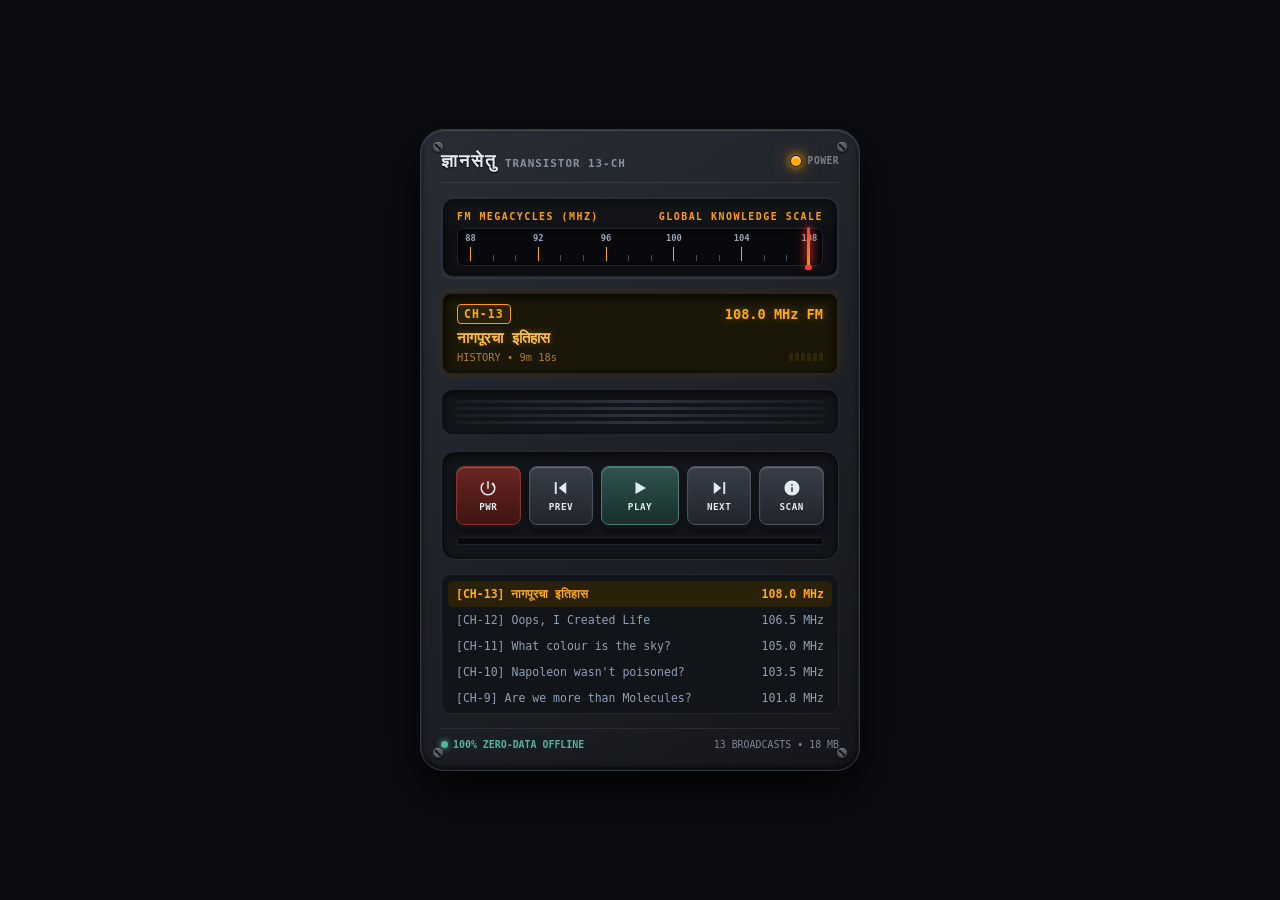
==== pocket_radio/index.html @ 542a88ad "feat: implement 2G Ghost Stream auto-detection and release 18MB GyanSetu Pocket Radio APK" ====
<!DOCTYPE html>
<html lang="en">
<head>
  <meta charset="UTF-8">
  <meta name="viewport" content="width=device-width, initial-scale=1.0, maximum-scale=1.0, user-scalable=no">
  <title>GyanSetu Pocket Radio • Ultra-Lightweight Retro Transistor</title>
  <style>
    :root {
      --radio-body: #1c1f24;
      --radio-body-inner: #14171b;
      --radio-metal: #3a3f47;
      --radio-chrome: #c5cbd3;
      --amber-glow: #ff9d00;
      --amber-soft: rgba(255, 157, 0, 0.15);
      --amber-dim: #7a4b00;
      --lcd-bg: #1a1608;
      --lcd-text: #ffaa11;
      --lcd-dim: #443208;
      --screw-color: #555c66;
    }

    * {
      box-sizing: border-box;
      user-select: none;
      -webkit-user-select: none;
      margin: 0;
      padding: 0;
    }

    body {
      background-color: #0b0d11;
      color: #e0e5eb;
      font-family: -apple-system, BlinkMacSystemFont, "Segoe UI", Roboto, "Helvetica Neue", monospace, sans-serif;
      min-height: 100vh;
      display: flex;
      flex-direction: column;
      align-items: center;
      justify-content: center;
      padding: 12px;
      overflow-x: hidden;
    }

    /* Outer Vintage Wooden / Bakelite Frame */
    .radio-container {
      width: 100%;
      max-width: 440px;
      background: linear-gradient(145deg, #282d36, #14161a);
      border-radius: 24px;
      padding: 20px;
      box-shadow: 
        0 20px 50px rgba(0, 0, 0, 0.9),
        inset 0 1px 2px rgba(255, 255, 255, 0.2),
        inset 0 -2px 6px rgba(0, 0, 0, 0.8),
        0 0 0 4px #0d0e12;
      position: relative;
      border: 1px solid #333a44;
    }

    /* Corner Screws */
    .screw {
      position: absolute;
      width: 10px;
      height: 10px;
      border-radius: 50%;
      background: radial-gradient(circle, #77808c 0%, #3a3f47 70%, #1a1d21 100%);
      box-shadow: inset 0 1px 1px rgba(255, 255, 255, 0.4), 0 1px 2px rgba(0,0,0,0.8);
    }
    .screw::after {
      content: '';
      position: absolute;
      top: 4px;
      left: 1px;
      width: 8px;
      height: 2px;
      background: #111;
      transform: rotate(45deg);
    }
    .screw.tl { top: 12px; left: 12px; }
    .screw.tr { top: 12px; right: 12px; }
    .screw.bl { bottom: 12px; left: 12px; }
    .screw.br { bottom: 12px; right: 12px; }

    /* Telescopic Antenna Element */
    .antenna-mount {
      position: absolute;
      top: -24px;
      left: 36px;
      width: 14px;
      height: 24px;
      background: linear-gradient(90deg, #666, #aaa 40%, #eee 60%, #444);
      border-radius: 4px 4px 0 0;
      box-shadow: 0 -2px 4px rgba(0,0,0,0.5);
    }
    .antenna-tip {
      position: absolute;
      top: -8px;
      left: 2px;
      width: 10px;
      height: 8px;
      background: #ff3333;
      border-radius: 50% 50% 0 0;
    }

    /* Radio Header Banner */
    .radio-header {
      display: flex;
      justify-content: space-between;
      align-items: center;
      margin-bottom: 14px;
      border-bottom: 1px solid rgba(255, 255, 255, 0.08);
      padding-bottom: 10px;
    }

    .brand-group {
      display: flex;
      align-items: baseline;
      gap: 8px;
    }

    .brand-title {
      font-size: 1.15rem;
      font-weight: 900;
      letter-spacing: 2px;
      color: #e5ebf2;
      text-transform: uppercase;
      text-shadow: 0 1px 2px #000;
    }

    .brand-subtitle {
      font-size: 0.68rem;
      color: #8892a0;
      letter-spacing: 1px;
      font-weight: 600;
    }

    /* Power Indicator Lamp */
    .pilot-lamp-group {
      display: flex;
      align-items: center;
      gap: 6px;
    }

    .pilot-lamp {
      width: 12px;
      height: 12px;
      border-radius: 50%;
      background: #2a1100;
      border: 1px solid #111;
      box-shadow: inset 0 1px 2px rgba(0,0,0,0.8);
      transition: all 0.3s ease;
    }

    .pilot-lamp.on {
      background: #ffaa00;
      box-shadow: 0 0 10px #ff9900, 0 0 20px rgba(255, 153, 0, 0.6), inset 0 1px 2px #fff;
    }

    .pilot-label {
      font-size: 0.6rem;
      font-weight: 700;
      color: #778291;
      letter-spacing: 0.5px;
    }

    /* Vintage Analog Tuning Window */
    .tuning-dial-panel {
      background: #0d0f13;
      border-radius: 12px;
      border: 2px solid #282d36;
      box-shadow: inset 0 4px 12px rgba(0, 0, 0, 0.9), 0 1px 1px rgba(255, 255, 255, 0.1);
      padding: 12px 14px 10px;
      margin-bottom: 14px;
      position: relative;
      overflow: hidden;
    }

    /* Backlit glass sheen */
    .tuning-dial-panel::before {
      content: '';
      position: absolute;
      top: 0; left: 0; right: 0; height: 50%;
      background: linear-gradient(180deg, rgba(255, 255, 255, 0.04), transparent);
      pointer-events: none;
    }

    .dial-top-row {
      display: flex;
      justify-content: space-between;
      font-size: 0.62rem;
      color: #ff9d00;
      font-weight: 700;
      letter-spacing: 1.5px;
      margin-bottom: 6px;
      text-transform: uppercase;
    }

    .frequency-track {
      position: relative;
      height: 38px;
      background: #08090c;
      border: 1px solid #1f242c;
      border-radius: 6px;
      box-shadow: inset 0 2px 6px rgba(0,0,0,0.8);
      display: flex;
      align-items: center;
      padding: 0 12px;
    }

    /* Frequency markings scale */
    .freq-ticks {
      position: absolute;
      left: 12px;
      right: 12px;
      top: 4px;
      bottom: 4px;
      display: flex;
      justify-content: space-between;
      align-items: flex-end;
      pointer-events: none;
    }

    .tick {
      width: 1px;
      height: 6px;
      background: #47505d;
    }
    .tick.major {
      height: 14px;
      background: #ffaa11;
      position: relative;
    }
    .tick.major::before {
      content: attr(data-freq);
      position: absolute;
      top: -14px;
      left: 50%;
      transform: translateX(-50%);
      font-size: 0.55rem;
      font-weight: 700;
      color: #9aa5b5;
      font-family: monospace;
    }

    /* Physical Orange Needle */
    .tuning-needle {
      position: absolute;
      top: -2px;
      bottom: -2px;
      width: 3px;
      background: linear-gradient(180deg, #ff3b30, #ff9500);
      box-shadow: 0 0 8px #ff3b30, 0 0 14px rgba(255, 59, 48, 0.6);
      border-radius: 2px;
      transition: left 0.35s cubic-bezier(0.2, 0.8, 0.25, 1);
      z-index: 5;
    }
    .tuning-needle::after {
      content: '';
      position: absolute;
      bottom: -3px;
      left: -2px;
      width: 7px;
      height: 5px;
      background: #ff3b30;
      border-radius: 2px;
    }

    /* Amber Illuminated VFD / LCD Screen */
    .lcd-display {
      background-color: var(--lcd-bg);
      border: 2px solid #2e2610;
      border-radius: 10px;
      padding: 10px 14px;
      margin-bottom: 14px;
      box-shadow: inset 0 2px 8px rgba(0, 0, 0, 0.9), 0 0 12px rgba(255, 157, 0, 0.08);
      position: relative;
    }

    .lcd-channel-row {
      display: flex;
      justify-content: space-between;
      align-items: center;
      margin-bottom: 4px;
    }

    .lcd-channel-badge {
      background: #2b2108;
      border: 1px solid #ff9d00;
      color: #ffaa11;
      font-family: monospace;
      font-size: 0.72rem;
      font-weight: 800;
      padding: 2px 6px;
      border-radius: 4px;
      letter-spacing: 1px;
    }

    .lcd-station-freq {
      font-family: monospace;
      font-size: 0.85rem;
      font-weight: 800;
      color: #ffaa11;
      text-shadow: 0 0 8px rgba(255, 170, 17, 0.4);
    }

    .lcd-title {
      font-family: monospace;
      font-size: 0.92rem;
      font-weight: 700;
      color: #ffbe44;
      line-height: 1.3;
      margin-bottom: 4px;
      white-space: nowrap;
      overflow: hidden;
      text-overflow: ellipsis;
      text-shadow: 0 0 8px rgba(255, 190, 68, 0.3);
    }

    .lcd-meta-row {
      display: flex;
      justify-content: space-between;
      align-items: center;
      font-family: monospace;
      font-size: 0.65rem;
      color: #b38022;
    }

    /* Signal & Audio Meter */
    .vu-meter-bar {
      display: flex;
      gap: 2px;
      align-items: center;
    }
    .vu-seg {
      width: 4px;
      height: 8px;
      background: #332608;
      border-radius: 1px;
    }
    .vu-seg.active {
      background: #ffaa11;
      box-shadow: 0 0 4px #ffaa11;
    }
    .vu-seg.red.active {
      background: #ff3b30;
      box-shadow: 0 0 4px #ff3b30;
    }

    /* Speaker Grill Section */
    .speaker-grille {
      background: #111418;
      border-radius: 12px;
      border: 1px solid #232830;
      padding: 10px 14px;
      margin-bottom: 16px;
      display: flex;
      flex-direction: column;
      gap: 4px;
      box-shadow: inset 0 2px 6px rgba(0,0,0,0.7);
    }
    .slat {
      height: 3px;
      background: linear-gradient(90deg, #181c22, #2c333e 50%, #181c22);
      border-radius: 2px;
    }

    /* Mechanical Tactile Buttons Row */
    .control-chassis {
      background: #121519;
      border: 1px solid #262c35;
      border-radius: 14px;
      padding: 14px;
      box-shadow: inset 0 2px 8px rgba(0,0,0,0.8);
    }

    .buttons-row {
      display: grid;
      grid-template-columns: 1fr 1fr 1.2fr 1fr 1fr;
      gap: 8px;
      align-items: center;
    }

    /* Vintage Push Button Styling */
    .retro-btn {
      background: linear-gradient(180deg, #383f4a 0%, #20242b 100%);
      color: #e5ebf2;
      border: 1px solid #4a5361;
      border-radius: 8px;
      padding: 12px 6px;
      display: flex;
      flex-direction: column;
      align-items: center;
      justify-content: center;
      gap: 4px;
      cursor: pointer;
      box-shadow: 
        0 4px 0 #111417,
        0 6px 6px rgba(0,0,0,0.5),
        inset 0 1px 1px rgba(255,255,255,0.25);
      transition: all 0.08s ease;
      touch-action: manipulation;
    }

    .retro-btn:active, .retro-btn.pressed {
      transform: translateY(3px);
      box-shadow: 
        0 1px 0 #111417,
        0 2px 3px rgba(0,0,0,0.6),
        inset 0 2px 4px rgba(0,0,0,0.5);
      background: linear-gradient(180deg, #22262e 0%, #171a1f 100%);
    }

    .retro-btn.btn-power {
      background: linear-gradient(180deg, #6b2623 0%, #3d1412 100%);
      border-color: #8c322e;
    }
    .retro-btn.btn-power:active {
      background: linear-gradient(180deg, #3d1412 0%, #240a09 100%);
    }

    .retro-btn.btn-play {
      background: linear-gradient(180deg, #2f544f 0%, #182e2b 100%);
      border-color: #487d76;
    }
    .retro-btn.btn-play:active {
      background: linear-gradient(180deg, #182e2b 0%, #0e1c1a 100%);
    }

    .btn-icon-svg {
      width: 18px;
      height: 18px;
      fill: currentColor;
    }

    .btn-label {
      font-size: 0.58rem;
      font-weight: 800;
      letter-spacing: 0.5px;
      text-transform: uppercase;
      font-family: monospace;
    }

    /* Progress & Time Readout */
    .progress-bar-wrap {
      margin-top: 12px;
      background: #08090c;
      border: 1px solid #1f242c;
      border-radius: 4px;
      height: 8px;
      position: relative;
      cursor: pointer;
    }

    .progress-fill {
      height: 100%;
      width: 0%;
      background: linear-gradient(90deg, #ff9500, #ffaa11);
      box-shadow: 0 0 6px rgba(255, 170, 17, 0.5);
      border-radius: 3px;
      transition: width 0.1s linear;
    }

    /* Rotary Knobs & Specs Footer */
    .radio-footer {
      display: flex;
      justify-content: space-between;
      align-items: center;
      margin-top: 14px;
      padding-top: 10px;
      border-top: 1px solid rgba(255, 255, 255, 0.08);
      font-size: 0.62rem;
      color: #7b8696;
      font-family: monospace;
    }

    .offline-vault-tag {
      display: flex;
      align-items: center;
      gap: 5px;
      color: #50b3a3;
      font-weight: 700;
    }

    .offline-dot {
      width: 7px;
      height: 7px;
      background: #50b3a3;
      border-radius: 50%;
      box-shadow: 0 0 6px #50b3a3;
    }

    /* Channel List drawer */
    .station-list-drawer {
      margin-top: 14px;
      background: #111418;
      border: 1px solid #232830;
      border-radius: 10px;
      max-height: 140px;
      overflow-y: auto;
      padding: 6px;
    }

    .station-row {
      display: flex;
      justify-content: space-between;
      align-items: center;
      padding: 6px 8px;
      border-radius: 6px;
      font-size: 0.72rem;
      font-family: monospace;
      color: #8fa0b5;
      cursor: pointer;
      transition: background 0.15s ease;
    }

    .station-row:hover {
      background: rgba(255, 255, 255, 0.05);
      color: #ffffff;
    }

    .station-row.active {
      background: #2b2108;
      color: #ffaa11;
      font-weight: 700;
    }

    /* Audio Element */
    audio {
      display: none;
    }
  </style>
</head>
<body>

  <!-- Physical Telescopic Antenna -->
  <div class="antenna-mount">
    <div class="antenna-tip"></div>
  </div>

  <!-- Pocket Transistor Radio Chassis -->
  <div class="radio-container">
    <!-- Corner Screws -->
    <div class="screw tl"></div>
    <div class="screw tr"></div>
    <div class="screw bl"></div>
    <div class="screw br"></div>

    <!-- Header Brand Plate -->
    <header class="radio-header">
      <div class="brand-group">
        <h1 class="brand-title">ज्ञानसेतु</h1>
        <span class="brand-subtitle">TRANSISTOR 13-CH</span>
      </div>
      <div class="pilot-lamp-group">
        <div id="pilot-lamp" class="pilot-lamp on"></div>
        <span class="pilot-label">POWER</span>
      </div>
    </header>

    <!-- Analog Frequency Dial with Sliding Needle -->
    <section class="tuning-dial-panel">
      <div class="dial-top-row">
        <span>FM MEGACYCLES (MHz)</span>
        <span>GLOBAL KNOWLEDGE SCALE</span>
      </div>

      <div class="frequency-track" id="freq-track">
        <div class="freq-ticks">
          <div class="tick major" data-freq="88"></div>
          <div class="tick"></div>
          <div class="tick"></div>
          <div class="tick major" data-freq="92"></div>
          <div class="tick"></div>
          <div class="tick"></div>
          <div class="tick major" data-freq="96"></div>
          <div class="tick"></div>
          <div class="tick"></div>
          <div class="tick major" data-freq="100"></div>
          <div class="tick"></div>
          <div class="tick"></div>
          <div class="tick major" data-freq="104"></div>
          <div class="tick"></div>
          <div class="tick"></div>
          <div class="tick major" data-freq="108"></div>
        </div>
        <!-- Sliding Physical Needle -->
        <div id="tuning-needle" class="tuning-needle" style="left: 92%;"></div>
      </div>
    </section>

    <!-- Illuminated LCD / Vacuum Fluorescent Display -->
    <section class="lcd-display">
      <div class="lcd-channel-row">
        <span class="lcd-channel-badge" id="lcd-channel">CH-13</span>
        <span class="lcd-station-freq" id="lcd-freq">108.0 MHz FM</span>
      </div>
      <div class="lcd-title" id="lcd-title">नागपूरचा इतिहास</div>
      <div class="lcd-meta-row">
        <span id="lcd-meta">HISTORY • 9m 18s</span>
        <div class="vu-meter-bar" id="vu-meter">
          <div class="vu-seg active"></div>
          <div class="vu-seg active"></div>
          <div class="vu-seg active"></div>
          <div class="vu-seg active"></div>
          <div class="vu-seg active"></div>
          <div class="vu-seg red"></div>
        </div>
      </div>
    </section>

    <!-- Speaker Slats -->
    <div class="speaker-grille">
      <div class="slat"></div>
      <div class="slat"></div>
      <div class="slat"></div>
      <div class="slat"></div>
    </div>

    <!-- Tactile Push-Buttons Deck -->
    <section class="control-chassis">
      <div class="buttons-row">
        <!-- Power Button -->
        <button id="btn-power" class="retro-btn btn-power" title="Power On / Off">
          <svg class="btn-icon-svg" viewBox="0 0 24 24"><path d="M13 3h-2v10h2V3zm4.83 2.17l-1.42 1.42A7.92 7.92 0 0 1 20 12c0 4.42-3.58 8-8 8s-8-3.58-8-8c0-2.48 1.13-4.7 2.92-6.17L5.5 4.41A9.95 9.95 0 0 0 2 12c0 5.52 4.48 10 10 10s10-4.48 10-10c0-2.92-1.26-5.54-3.17-7.41z"/></svg>
          <span class="btn-label">PWR</span>
        </button>

        <!-- Previous Episode -->
        <button id="btn-prev" class="retro-btn" title="Previous Episode">
          <svg class="btn-icon-svg" viewBox="0 0 24 24"><polygon points="19 20 9 12 19 4 19 20"/><line x1="5" y1="4" x2="5" y2="20" stroke="currentColor" stroke-width="2.5"/></svg>
          <span class="btn-label">PREV</span>
        </button>

        <!-- Play / Pause -->
        <button id="btn-play" class="retro-btn btn-play" title="Play / Pause">
          <svg id="play-icon" class="btn-icon-svg" viewBox="0 0 24 24"><polygon points="6 4 20 12 6 20 6 4"/></svg>
          <span id="play-label" class="btn-label">PLAY</span>
        </button>

        <!-- Next Episode -->
        <button id="btn-next" class="retro-btn" title="Next Episode">
          <svg class="btn-icon-svg" viewBox="0 0 24 24"><polygon points="5 4 15 12 5 20 5 4"/><line x1="19" y1="4" x2="19" y2="20" stroke="currentColor" stroke-width="2.5"/></svg>
          <span class="btn-label">NEXT</span>
        </button>

        <!-- Scan / Auto-Tune -->
        <button id="btn-scan" class="retro-btn" title="Scan Next Frequency">
          <svg class="btn-icon-svg" viewBox="0 0 24 24"><path d="M12 2C6.48 2 2 6.48 2 12s4.48 10 10 10 10-4.48 10-10S17.52 2 12 2zm1 15h-2v-6h2v6zm0-8h-2V7h2v2z"/></svg>
          <span class="btn-label">SCAN</span>
        </button>
      </div>

      <!-- Scrubber -->
      <div class="progress-bar-wrap" id="progress-wrap">
        <div class="progress-fill" id="progress-fill"></div>
      </div>
    </section>

    <!-- Quick Station Switcher Drawer -->
    <div class="station-list-drawer" id="station-list">
      <!-- Generated via JS -->
    </div>

    <!-- Chassis Specifications Footer -->
    <footer class="radio-footer">
      <div class="offline-vault-tag">
        <span class="offline-dot"></span>
        <span>100% ZERO-DATA OFFLINE</span>
      </div>
      <div>13 BROADCASTS • 18 MB</div>
    </footer>
  </div>

  <audio id="audio" preload="metadata"></audio>

  <script>
    // Master Episode Catalog with frequency mappings
        const isAndroidAsset = window.location.protocol === 'file:';
    const audioBase = isAndroidAsset ? 'assets/audio/' : 'assets/audio_ghost/';

    const EPISODES = [
      { id: "ep-13", num: 13, freq: "108.0", title: "नागपूरचा इतिहास", cat: "HISTORY", dur: "9m 18s", src: audioBase + "ep13-nagpurcha-itihas.mp3" },
      { id: "ep-12", num: 12, freq: "106.5", title: "Oops, I Created Life", cat: "ETHICS", dur: "5m 21s", src: audioBase + "ep8-oops-i-created-life.mp3" },
      { id: "ep-11", num: 11, freq: "105.0", title: "What colour is the sky?", cat: "EVERYDAY", dur: "4m 31s", src: audioBase + "ep9-what-colour-is-the-sky.mp3" },
      { id: "ep-10", num: 10, freq: "103.5", title: "Napoleon wasn't poisoned?", cat: "HISTORY", dur: "4m 43s", src: audioBase + "ep10-napoleon-wasnt-poisoned.mp3" },
      { id: "ep-9",  num: 9,  freq: "101.8", title: "Are we more than Molecules?", cat: "MIND", dur: "7m 10s", src: audioBase + "ep11-are-we-more-than-our-molecules.mp3" },
      { id: "ep-8",  num: 8,  freq: "100.0", title: "Always that one character", cat: "STORIES", dur: "4m 57s", src: audioBase + "ep12-theres-always-that-one-character.mp3" },
      { id: "ep-7",  num: 7,  freq: "98.2",  title: "Can Chemistry explain Mind?", cat: "MIND", dur: "4m 29s", src: audioBase + "ep1-can-chemistry-explain-consciousness.mp3" },
      { id: "ep-6",  num: 6,  freq: "96.5",  title: "The secrets of Sadabahar", cat: "MEDICINE", dur: "3m 58s", src: audioBase + "ep2-the-secrets-of-sadabahar.mp3" },
      { id: "ep-5",  num: 5,  freq: "94.8",  title: "The dream that gave Benzene", cat: "HISTORY", dur: "5m 04s", src: audioBase + "ep3-the-dream-that-gave-us-benzene.mp3" },
      { id: "ep-4",  num: 4,  freq: "93.0",  title: "How drugs know where to go", cat: "MEDICINE", dur: "6m 23s", src: audioBase + "ep4-how-do-drugs-know-where-to-go-in-th.mp3" },
      { id: "ep-3",  num: 3,  freq: "91.2",  title: "Why bananas are radioactive", cat: "EVERYDAY", dur: "5m 37s", src: audioBase + "ep5-why-bananas-are-slightly-radioactiv.mp3" },
      { id: "ep-2",  num: 2,  freq: "89.5",  title: "AI in Chemistry", cat: "TECH", dur: "6m 08s", src: audioBase + "ep6-ai-in-chemistry-when-machines-meet-.mp3" },
      { id: "ep-1",  num: 1,  freq: "88.0",  title: "Carbenes", cat: "CONCEPTS", dur: "10m 21s", src: audioBase + "ep7-carbenes.mp3" }
    ];

    let currentIndex = 0;
    let isPoweredOn = true;
    let isPlaying = false;

    // DOM Elements
    const audio = document.getElementById('audio');
    const pilotLamp = document.getElementById('pilot-lamp');
    const tuningNeedle = document.getElementById('tuning-needle');
    const lcdChannel = document.getElementById('lcd-channel');
    const lcdFreq = document.getElementById('lcd-freq');
    const lcdTitle = document.getElementById('lcd-title');
    const lcdMeta = document.getElementById('lcd-meta');
    const playIcon = document.getElementById('play-icon');
    const playLabel = document.getElementById('play-label');
    const progressFill = document.getElementById('progress-fill');
    const progressWrap = document.getElementById('progress-wrap');
    const stationList = document.getElementById('station-list');
    const vuMeter = document.getElementById('vu-meter');

    // Synthesize Mechanical Click Audio via Web Audio API (Zero bytes overhead!)
    let audioCtx = null;
    function playClickSound(freq = 800, duration = 0.02) {
      try {
        if (!audioCtx) audioCtx = new (window.AudioContext || window.webkitAudioContext)();
        const osc = audioCtx.createOscillator();
        const gain = audioCtx.createGain();
        osc.type = 'triangle';
        osc.frequency.setValueAtTime(freq, audioCtx.currentTime);
        gain.gain.setValueAtTime(0.3, audioCtx.currentTime);
        gain.gain.exponentialRampToValueAtTime(0.001, audioCtx.currentTime + duration);
        osc.connect(gain);
        gain.connect(audioCtx.destination);
        osc.start();
        osc.stop(audioCtx.currentTime + duration);
      } catch (e) {}
    }

    // Populate Station Drawer
    function renderStationList() {
      stationList.innerHTML = '';
      EPISODES.forEach((ep, idx) => {
        const row = document.createElement('div');
        row.className = `station-row ${idx === currentIndex ? 'active' : ''}`;
        row.innerHTML = `
          <span>[CH-${ep.num}] ${ep.title}</span>
          <span>${ep.freq} MHz</span>
        `;
        row.addEventListener('click', () => {
          playClickSound(1000);
          tuneToEpisode(idx, true);
        });
        stationList.appendChild(row);
      });
    }

    // Tune needle percentage calculation (88 MHz to 108 MHz scale)
    function calculateNeedlePos(freqStr) {
      const f = parseFloat(freqStr);
      // Map 88.0 -> 4%, 108.0 -> 96%
      const pct = 4 + ((f - 88.0) / (108.0 - 88.0)) * 92;
      return Math.max(4, Math.min(96, pct));
    }

    function updateDisplay(ep) {
      lcdChannel.textContent = `CH-${ep.num}`;
      lcdFreq.textContent = `${ep.freq} MHz FM`;
      lcdTitle.textContent = ep.title;
      lcdMeta.textContent = `${ep.cat} • ${ep.dur}`;
      tuningNeedle.style.left = `${calculateNeedlePos(ep.freq)}%`;
      renderStationList();
    }

    function tuneToEpisode(index, autoPlay = true) {
      if (index < 0) index = EPISODES.length - 1;
      if (index >= EPISODES.length) index = 0;
      currentIndex = index;
      const ep = EPISODES[currentIndex];

      audio.src = ep.src;
      updateDisplay(ep);

      if (autoPlay && isPoweredOn) {
        audio.play().then(() => {
          isPlaying = true;
          updatePlayState();
        }).catch(() => {
          isPlaying = false;
          updatePlayState();
        });
      } else {
        isPlaying = false;
        updatePlayState();
      }
    }

    function updatePlayState() {
      if (isPlaying) {
        playIcon.innerHTML = '<rect x="6" y="4" width="4" height="16"/><rect x="14" y="4" width="4" height="16"/>';
        playLabel.textContent = 'PAUSE';
      } else {
        playIcon.innerHTML = '<polygon points="6 4 20 12 6 20 6 4"/>';
        playLabel.textContent = 'PLAY';
      }
    }

    // VU Meter Animation
    let vuInterval = null;
    function startVuMeter() {
      if (vuInterval) clearInterval(vuInterval);
      vuInterval = setInterval(() => {
        if (!isPlaying || !isPoweredOn) {
          vuMeter.querySelectorAll('.vu-seg').forEach(s => s.classList.remove('active'));
          return;
        }
        const activeCount = Math.floor(Math.random() * 5) + 2; // 2 to 6
        vuMeter.querySelectorAll('.vu-seg').forEach((seg, i) => {
          if (i < activeCount) seg.classList.add('active');
          else seg.classList.remove('active');
        });
      }, 120);
    }
    startVuMeter();

    // Event Listeners
    document.getElementById('btn-play').addEventListener('click', () => {
      playClickSound(600);
      if (!isPoweredOn) return;
      if (isPlaying) {
        audio.pause();
        isPlaying = false;
      } else {
        audio.play().then(() => { isPlaying = true; updatePlayState(); });
      }
      updatePlayState();
    });

    document.getElementById('btn-prev').addEventListener('click', () => {
      playClickSound(900);
      tuneToEpisode(currentIndex - 1, true);
    });

    document.getElementById('btn-next').addEventListener('click', () => {
      playClickSound(900);
      tuneToEpisode(currentIndex + 1, true);
    });

    document.getElementById('btn-scan').addEventListener('click', () => {
      playClickSound(1200);
      tuneToEpisode(currentIndex + 1, true);
    });

    document.getElementById('btn-power').addEventListener('click', () => {
      playClickSound(400);
      isPoweredOn = !isPoweredOn;
      if (isPoweredOn) {
        pilotLamp.classList.add('on');
        tuneToEpisode(currentIndex, false);
      } else {
        pilotLamp.classList.remove('on');
        audio.pause();
        isPlaying = false;
        updatePlayState();
        lcdChannel.textContent = 'OFF';
        lcdFreq.textContent = 'STANDBY';
        lcdTitle.textContent = 'GyanSetu Pocket Radio';
        lcdMeta.textContent = 'BATTERY SAVER ACTIVE';
      }
    });

    // Time & Scrubber
    audio.addEventListener('timeupdate', () => {
      if (audio.duration) {
        const pct = (audio.currentTime / audio.duration) * 100;
        progressFill.style.width = `${pct}%`;
      }
    });

    audio.addEventListener('ended', () => {
      tuneToEpisode(currentIndex + 1, true);
    });

    progressWrap.addEventListener('click', (e) => {
      const rect = progressWrap.getBoundingClientRect();
      const clickX = e.clientX - rect.left;
      const pct = clickX / rect.width;
      if (audio.duration) {
        audio.currentTime = pct * audio.duration;
      }
    });

    // Initial setup
    tuneToEpisode(0, false);
  </script>
</body>
</html>
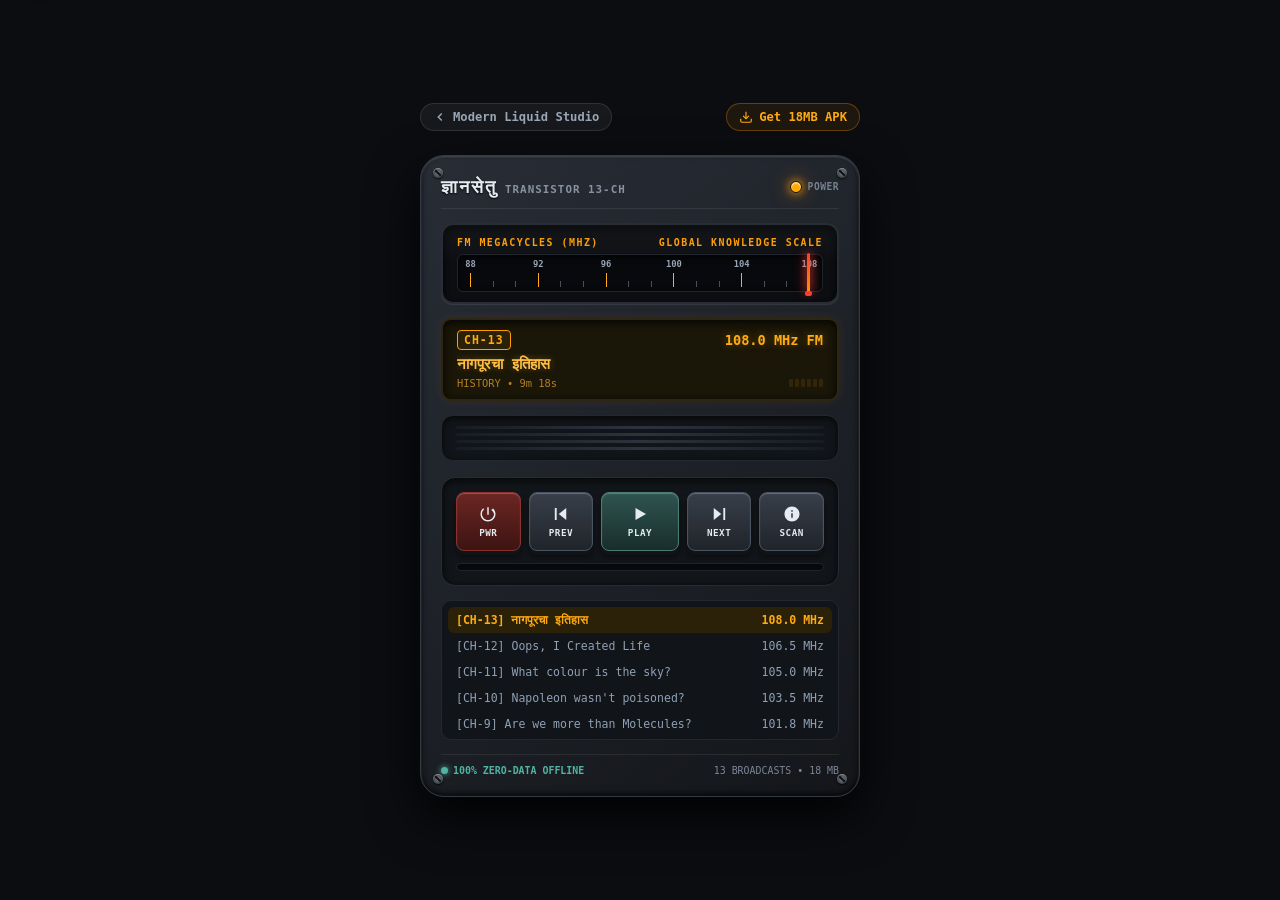
==== commit a9a452c6: "feat(ui): add navbar pill and hero CTA to launch Pocket Retro Radio with bidirectional navigation" ====
--- a/pocket_radio/index.html
+++ b/pocket_radio/index.html
@@ -523,6 +523,44 @@
       font-weight: 700;
     }
 
+    .pocket-top-nav {
+      width: 100%;
+      max-width: 440px;
+      display: flex;
+      justify-content: space-between;
+      align-items: center;
+      margin-bottom: 24px;
+      z-index: 10;
+    }
+    .nav-back-link, .nav-download-link {
+      display: inline-flex;
+      align-items: center;
+      gap: 6px;
+      font-size: 0.76rem;
+      font-weight: 700;
+      color: #9aa5b5;
+      text-decoration: none;
+      background: rgba(255, 255, 255, 0.05);
+      border: 1px solid rgba(255, 255, 255, 0.1);
+      padding: 6px 12px;
+      border-radius: 9999px;
+      transition: all 0.2s ease;
+    }
+    .nav-back-link:hover {
+      background: rgba(255, 255, 255, 0.1);
+      color: #ffffff;
+    }
+    .nav-download-link {
+      color: #ffaa11;
+      border-color: rgba(255, 157, 0, 0.3);
+      background: rgba(255, 157, 0, 0.08);
+    }
+    .nav-download-link:hover {
+      background: rgba(255, 157, 0, 0.2);
+      color: #ffffff;
+      box-shadow: 0 0 10px rgba(255, 157, 0, 0.3);
+    }
+
     /* Audio Element */
     audio {
       display: none;
@@ -530,6 +568,18 @@
   </style>
 </head>
 <body>
+
+  <!-- Top Navigation Bar to jump back to full website -->
+  <nav class="pocket-top-nav">
+    <a href="index.html" class="nav-back-link">
+      <svg viewBox="0 0 24 24" width="14" height="14" fill="none" stroke="currentColor" stroke-width="2.5"><polyline points="15 18 9 12 15 6"/></svg>
+      <span>Modern Liquid Studio</span>
+    </a>
+    <a href="assets/downloads/GyanSetu-PocketRadio.apk" download="GyanSetu-PocketRadio.apk" class="nav-download-link">
+      <svg viewBox="0 0 24 24" width="14" height="14" fill="none" stroke="currentColor" stroke-width="2"><path d="M21 15v4a2 2 0 0 1-2 2H5a2 2 0 0 1-2-2v-4"/><polyline points="7 10 12 15 17 10"/><line x1="12" y1="15" x2="12" y2="3"/></svg>
+      <span>Get 18MB APK</span>
+    </a>
+  </nav>
 
   <!-- Physical Telescopic Antenna -->
   <div class="antenna-mount">
